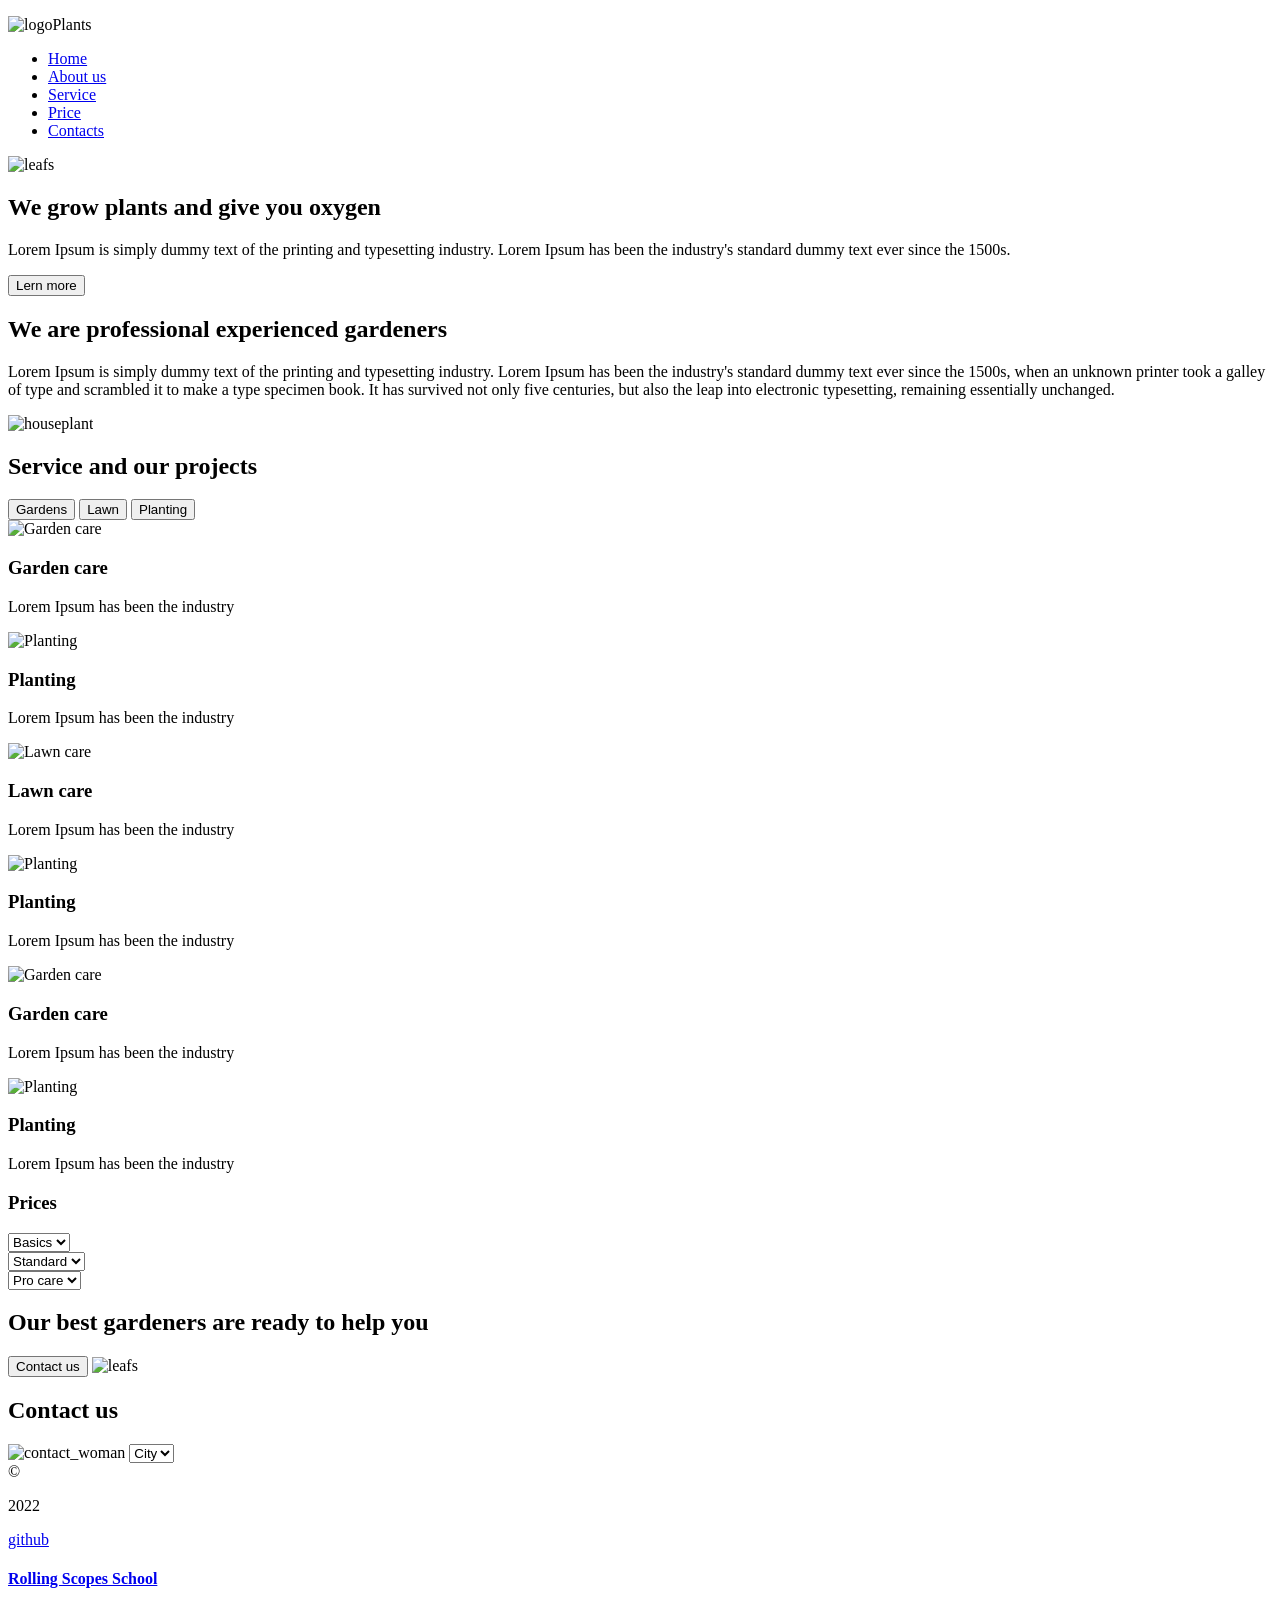
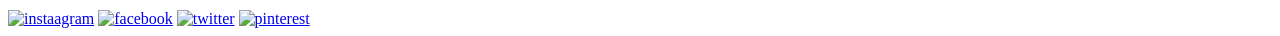
==== plants/index.html @ 82da775c "init: create folder and html" ====
<!DOCTYPE html>
<html lang="en">
<head>
    <meta charset="UTF-8">
    <meta http-equiv="X-UA-Compatible" content="IE=edge">
    <meta name="viewport" content="width=device-width, initial-scale=1.0">
   <link rel="stylesheet" href="./css/reset.css">
   <link rel="stylesheet" href="./css/style.css">
    <title>Plants</title>
</head>
<body>

  <header class="header">
   <div class="wrapper">
    <div class="headerwrapper">
   <p class="logo"><img src="./img/logo_vector.png" alt="logo">Plants</p>
     <nav> 
    <ul class="headermenu">
        <li class="headerlist"><a href="#!" class="headerlink">Home</a></li>
        <li class="headerlist"><a href="#!" class="headerlink">About us</a></li>
        <li class="headerlist"><a href="#!" class="headerlink">Service</a></li>
        <li class="headerlist"><a href="#!" class="headerlink">Price</a></li>
        <li class="headerlist"><a href="#!" class="headerlink">Contacts</a></li>
    </ul>
</nav>
</div>
 </div>   
</header>

<main class="main" >
<section class="welcome">
<div class="wrapper">    
<div class="leafs"><img src="./img/leafs.png" alt="leafs"></div>
<div class="welcometitle">
<h1 class="h1">We grow <span class="plants"> plants</span> and give you oxygen</h1>
<p class="lorem1">Lorem Ipsum is simply dummy text of the printing and typesetting industry. Lorem Ipsum has been the industry's standard dummy text ever since the 1500s.</p>
<button class="button" type="button">Lern more</button></div>
</div>
</section>


<section class="about">
<div class="wrapper">
<div><h2 class="abouttitle">We are <span class="orange">professional experienced</span> gardeners</h2>
<p class="lorem2">Lorem Ipsum is simply dummy text of the printing and typesetting industry. Lorem Ipsum has been the industry's standard dummy text ever since the 1500s, when an unknown printer took a galley of type and scrambled it to make a type specimen book. It has survived not only five centuries, but also the leap into electronic typesetting, remaining essentially unchanged.</p></div>
<div class="houseplant"><img src="./img/houseplant.jpg" alt="houseplant"></div>
</div>
</section>


<section class="service">
<div class="wrapper">
    
    <h2 class="servicetitle">Service and our projects</h2>
        
    <div class="buttonss">
        <button class="buttons" type="button">Gardens</button>
        <button class="buttons" type="button">Lawn</button>
        <button class="buttons" type="button">Planting</button>
    </div>

<div class="flexcard">

<div class="card">
<img src="./img/first.jpg" class="img" alt="Garden care" >
<div class="container">
<h3 class="h3">Garden care</h3>
<p class="h3p">Lorem Ipsum has been the industry</p>
</div>
</div>

<div class="card">
    <img src="./img/second.jpg" class="img" alt="Planting" >
    <div class="container">
    <h3 class="h3">Planting</h3>
    <p class="h3p">Lorem Ipsum has been the industry</p>
    </div>
    </div>
    <div class="card">
        <img src="./img/third.jpg" class="img" alt="Lawn care" >
        <div class="container">
        <h3 class="h3">Lawn care</h3>
        <p class="h3p">Lorem Ipsum has been the industry</p>
        </div>
        </div>
        <div class="card">
            <img src="./img/fourth.jpg" alt="Planting">
            <div class="container">
            <h3 class="h3">Planting</h3>
            <p class="h3p">Lorem Ipsum has been the industry</p>
            </div>
        </div>
        <div class="card">
            <img src="./img/fifth.jpg" alt="Garden care">
            <div class="container">
            <h3 class="h3">Garden care</h3>
            <p class="h3p">Lorem Ipsum has been the industry</p>
            </div>
        </div>
        <div class="card">
            <img src="./img/sixth.jpg" alt="Planting">
            <div class="container">
            <h3 class="h3">Planting</h3>
            <p class="h3p">Lorem Ipsum has been the industry</p>
            </div>
        </div>
</div>
</div>
</section>

    <section class="prices">
        <div class="wrapper">

        <div class="price">
        <h3 class="priceh3">Prices</h3>
        <div class="card_price">
                    <select class="select"><option>Basics</option></select><br>
            <select class="select"><option>Standard</option></select><br>
            <select class="select"><option>Pro care</option></select></div></div>
        
            <div class="right">
                <h2 class="h2prices">Our best <span class="plants">gardeners</span> are ready to help you</h2>
                <button class="buttonprice" type="button"><span class="contactp">Contact us</span></button>
                <img src="./img/leaf.png" class ="leafs2" alt="leafs">
            </div></div>
        </section>

        <section class="contacts">
     <div class="wrapper">

    <h2 class="h3contact">Contact us</h2>
    <div class="contact">
    <img src="./img/contact_woman.png" class="woman" alt="contact_woman">
    <select class="select2"><option >City</option></select> </div>
  </div>
     </section>
</main>
<footer class="footer">
<div class="wrapper">

<div class="first">
    <span class="symbol">&#169;</span>
    <p class="symbol">2022</p>   
<a href="https://github.com/milanago" class="symbol">github</a></div>

<h4 class="h4footer"><a href="https://rs.school/js-stage0/">Rolling Scopes School</h4>

<div class="social-list">
<a class="social" href="https://www.instagram.com"><img src="./img/Vector.png" alt="instaagram"></a>
<a class="social"  href="https://ru-ru.facebook.com/"><img src="./img/1.png" alt="facebook"></a>
<a class="social"  href="https://twitter.com/"><img src="./img/2.png" alt="twitter"></a>
<a class="social" href="https://ru.pinterest.com/"><img src="./img/3.png" alt="pinterest"></a>  </div>
    
    
</div>
</footer>

</body>
</html>
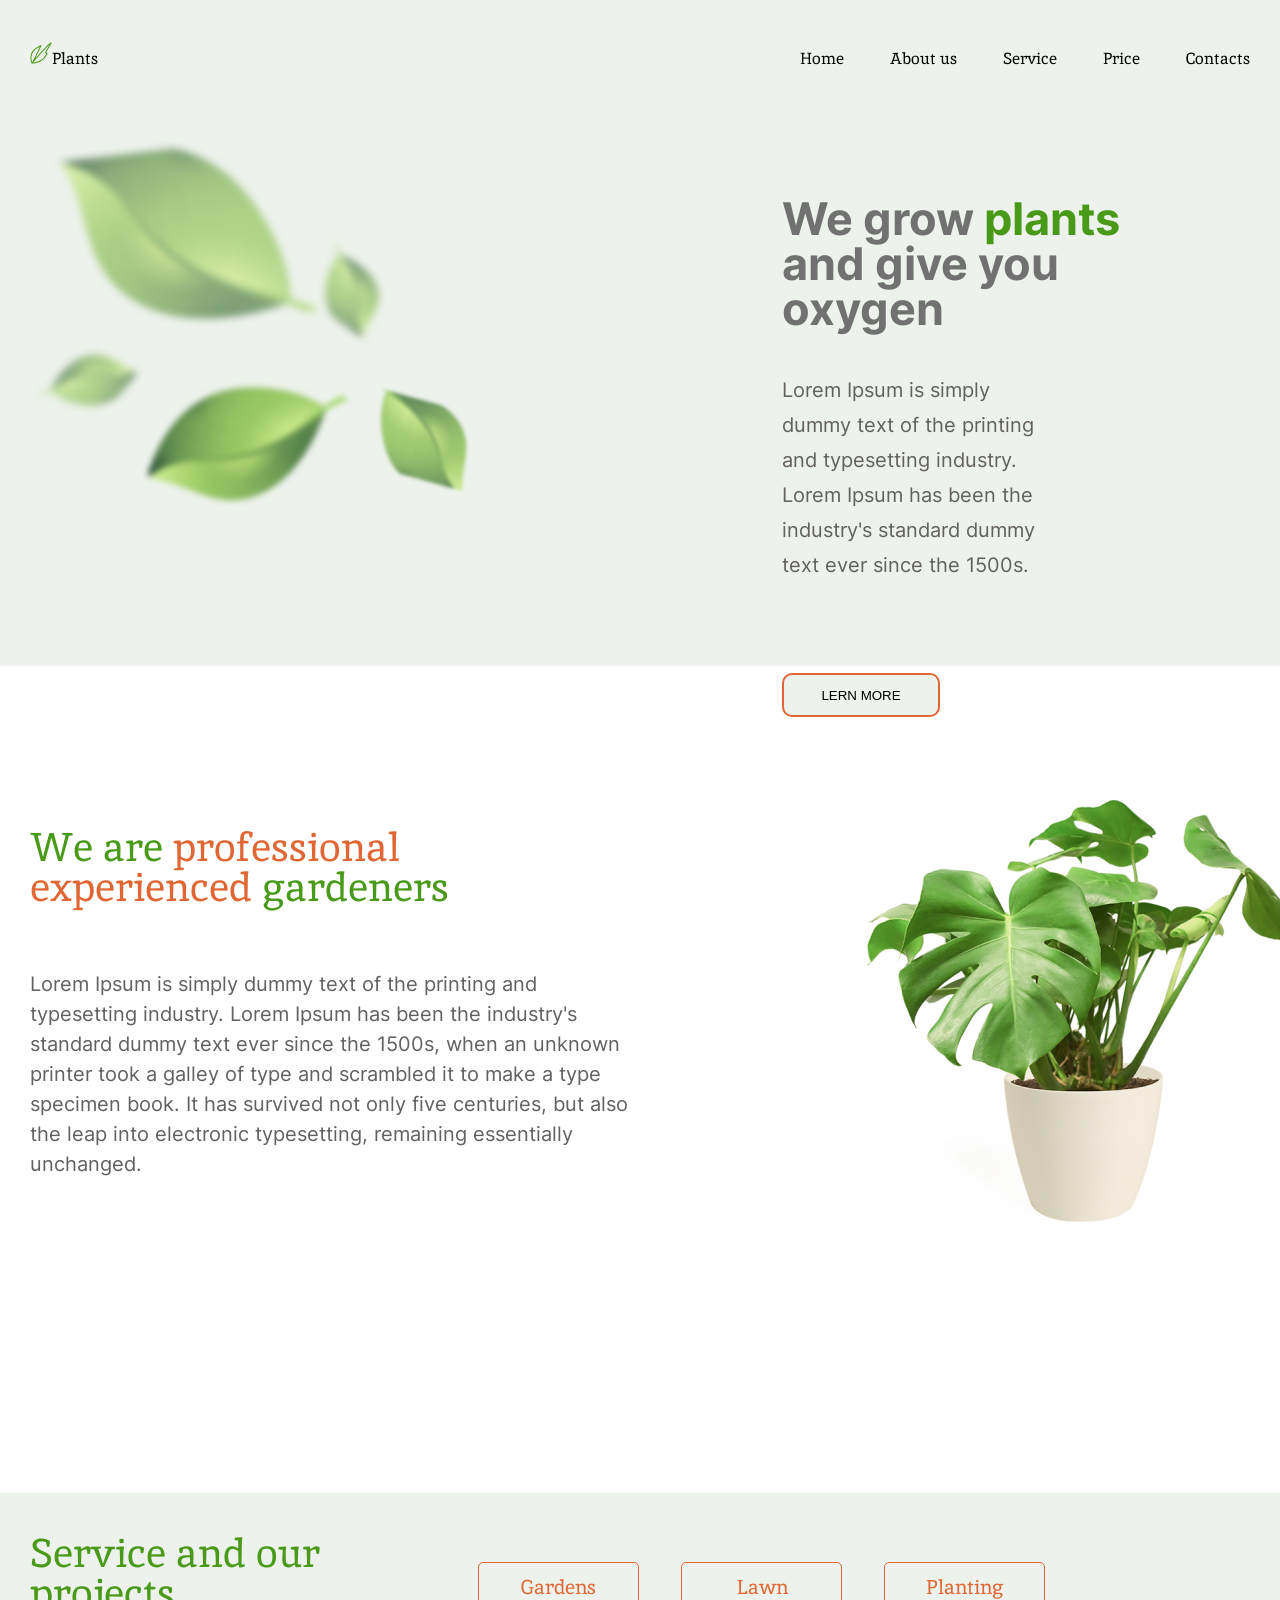
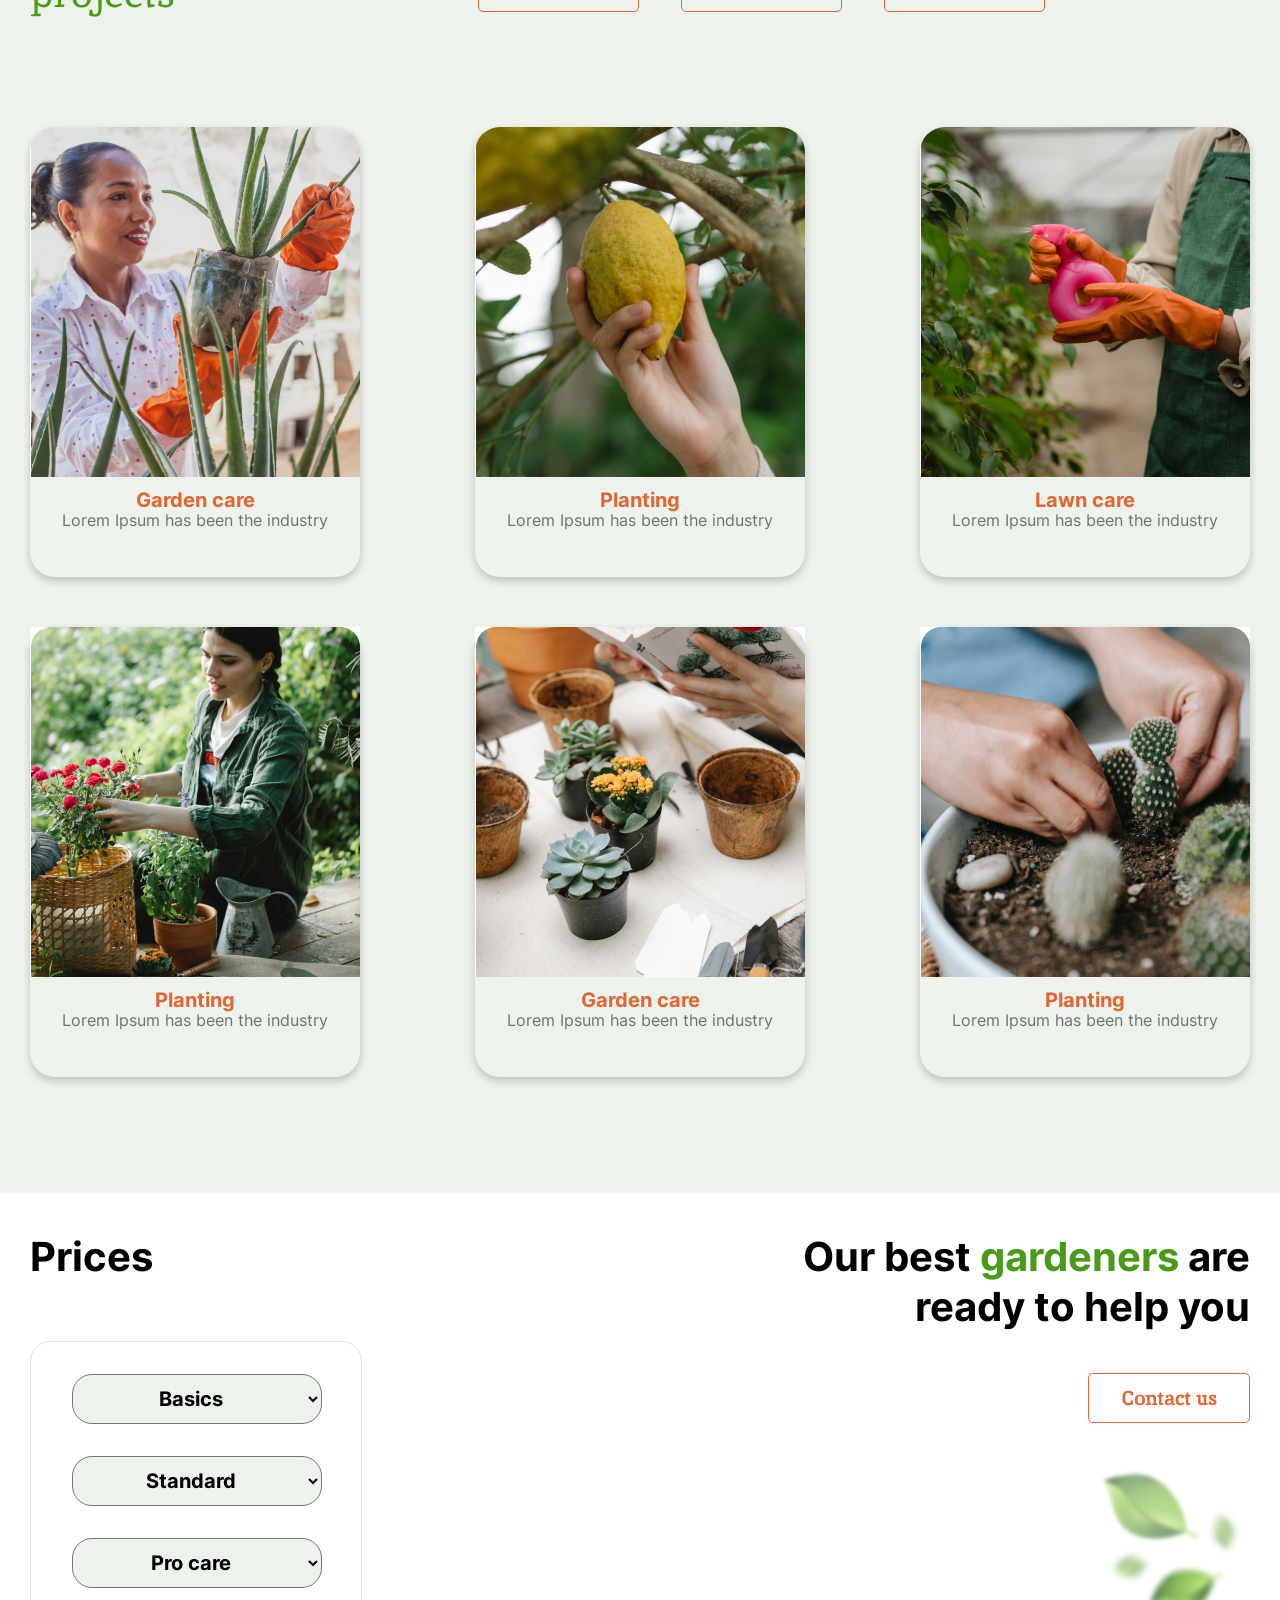
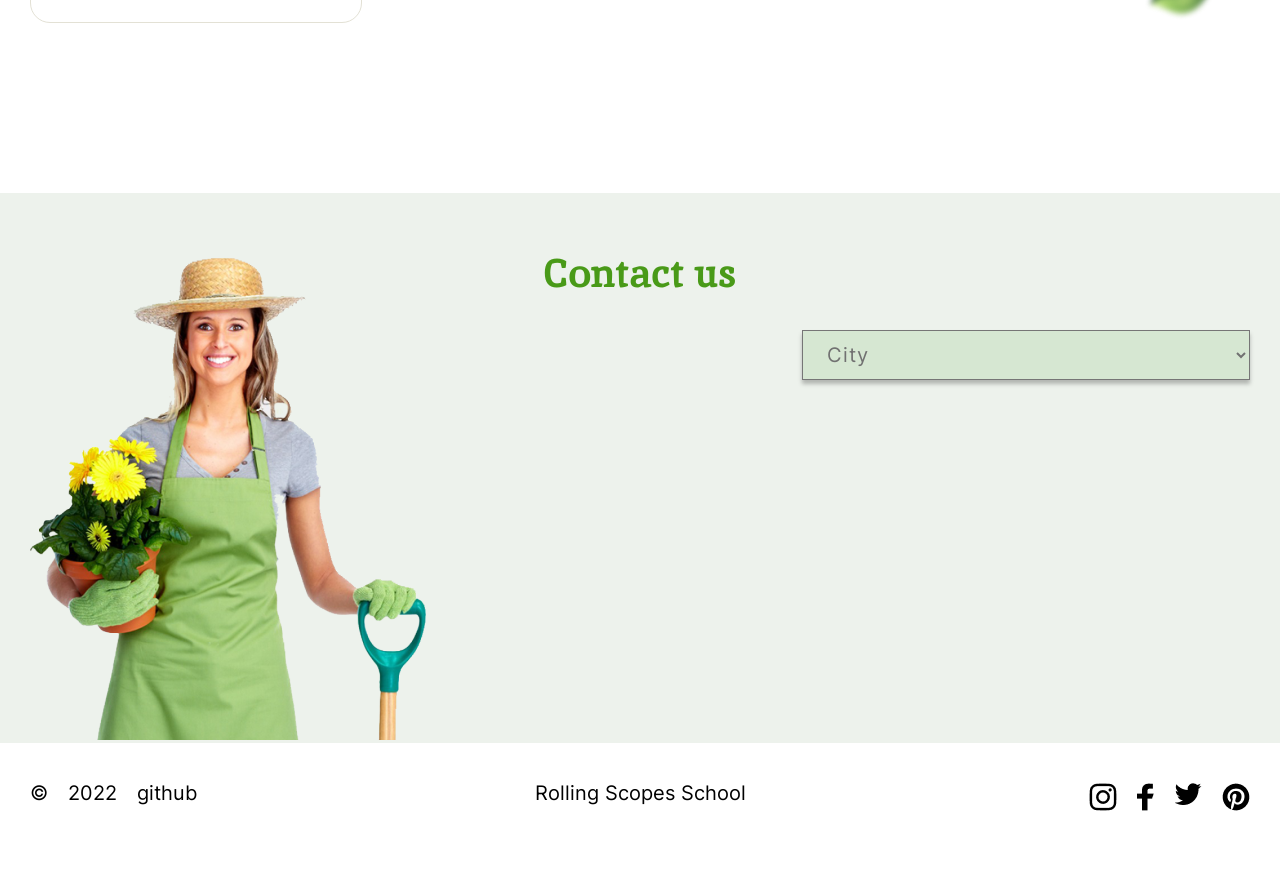
==== commit 9e983a66: "refactor: add js" ====
--- a/plants/index.html
+++ b/plants/index.html
@@ -6,6 +6,7 @@
     <meta name="viewport" content="width=device-width, initial-scale=1.0">
    <link rel="stylesheet" href="./css/reset.css">
    <link rel="stylesheet" href="./css/style.css">
+   <script src="app.js"></script>
     <title>Plants</title>
 </head>
 <body>
--- a/plants/css/style.css
+++ b/plants/css/style.css
@@ -0,0 +1,461 @@
+/* inika-regular - latin */
+@font-face {
+    font-family: 'Inika';
+    font-style: normal;
+    font-weight: 400;
+    src: local(''),
+         url('../fonts/inika-v21-latin-regular.woff2') format('woff2'), /* Chrome 26+, Opera 23+, Firefox 39+ */
+         url('../fonts/inika-v21-latin-regular.woff') format('woff'); /* Chrome 6+, Firefox 3.6+, IE 9+, Safari 5.1+ */
+  }
+  /* inika-700 - latin */
+  @font-face {
+    font-family: 'Inika';
+    font-style: normal;
+    font-weight: 700;
+    src: local(''),
+         url('../fonts/inika-v21-latin-700.woff2') format('woff2'), /* Chrome 26+, Opera 23+, Firefox 39+ */
+         url('../fonts/inika-v21-latin-700.woff') format('woff'); /* Chrome 6+, Firefox 3.6+, IE 9+, Safari 5.1+ */
+  }
+ /* inter-regular - latin */
+@font-face {
+  font-family: 'Inter';
+  font-style: normal;
+  font-weight: 400;
+  src: local(''),
+       url('../fonts/inter-v12-latin-regular.woff2') format('woff2'), /* Chrome 26+, Opera 23+, Firefox 39+ */
+       url('../fonts/inter-v12-latin-regular.woff') format('woff'); /* Chrome 6+, Firefox 3.6+, IE 9+, Safari 5.1+ */
+}
+/* inter-700 - latin */
+@font-face {
+  font-family: 'Inter';
+  font-style: normal;
+  font-weight: 700;
+  src: local(''),
+       url('../fonts/inter-v12-latin-700.woff2') format('woff2'), /* Chrome 26+, Opera 23+, Firefox 39+ */
+       url('../fonts/inter-v12-latin-700.woff') format('woff'); /* Chrome 6+, Firefox 3.6+, IE 9+, Safari 5.1+ */
+}
+  html {
+    box-sizing: border-box;
+  }
+
+  *, *::before, *::after {
+    box-sizing: inherit;
+  }
+
+  body {
+font-family: 'Inika';
+font-style: normal;
+font-weight: 400;
+font-size: 16px;
+color: black;
+  }
+  
+.wrapper {
+    max-width: 1220px;
+    margin: 0 auto;
+}
+.header { position: fixed;
+  background: #EDF2EC;
+      top: 0;
+    left: 0;
+    width: 100%;
+    z-index: 100;
+}
+
+.headerwrapper {
+    display: flex;
+    flex-wrap: wrap;
+    justify-content: flex-end;
+    align-items: flex-end;
+    justify-content: space-between;
+    padding: 42px 0;
+    }
+  
+.headermenu {
+   display: flex;
+   flex-wrap: wrap;
+  
+   
+}
+ .headerlist {
+  
+    margin-right: 46px;  
+  
+ }
+  .headerlist:last-child {
+    margin-right: 0;
+ }
+ .headerlink, .logo {  
+    font-family: 'Inika';
+     font-weight: 400;
+font-size: 16px;
+     text-decoration: none;
+   color: #010201; 
+  }
+.headerlink:hover, .headerlink:focus, .headerlink:active {
+  opacity: 0.5;
+}
+/*main*/
+
+  .welcome { 
+    background: #EDF2EC;
+    min-height: 666px;
+  }
+
+.leafs {
+  position: absolute;
+  top: 62px;
+  width: 448.8px;
+height: 407.36px;
+margin: 62px 0;
+}
+ 
+  
+.welcometitle {
+  position: absolute;
+  top: 98px;
+ left: 782px;
+margin: 98px 109px 94px 0;
+
+}
+
+.h1 { font-family: 'Inter';
+font-style: normal;
+font-weight: 700;
+font-size: 45px;
+color: #717171;
+max-width: 550px;
+max-height: 100;
+  }
+
+  .plants {
+    color: #499A18;
+  }
+  .lorem1 {
+    font-family: 'Inter';
+font-style: normal;
+font-weight: 400;
+font-size: 20px;
+line-height: 35px;
+color: #636060;
+margin: 42px 130px 90px 0;
+  }
+  .button { display: flex;
+    align-items: center;
+    justify-content: center;
+width: 158px;
+height: 44px;
+border: 2px solid #E06733;
+border-radius: 10px; 
+text-transform: uppercase;
+background:#EDF2EC;
+margin-bottom: 94px;
+  }
+
+ 
+  .button:hover, .button:focus, .button:active {
+    background: #499A18;
+  }
+
+/* about*/
+
+.about {
+height: 666px;
+background: #FFFFFF;
+}
+
+.orange {
+  color:#E06733;
+}
+.abouttitle { font-family: 'Inika';
+  font-style: normal;
+  font-weight: 400;
+  font-size: 40px;
+  color: #499A18;
+  width: 463px;
+height: 102px;
+margin: 161px 0 40px;
+}
+.lorem2 {
+  width: 605px;
+height: 208px;
+font-family: 'Inter';
+font-style: normal;
+font-weight: 400;
+font-size: 20px;
+line-height: 30px;
+color: #636060;
+}
+.houseplant {
+  width: 464px;
+height: 479px;
+  position: absolute;
+left: 867px;
+top:759px;
+
+}
+    
+/* service*/
+.service {
+height: 1300px;
+  background: #EDF2EC;
+}
+.servicetitle {font-family: 'Inika';
+  font-style: normal;
+  font-weight: 400;
+  font-size: 40px;
+  color: #499A18;
+  width: 306px;
+height: 94px;
+padding-top: 40px;
+margin: 0 142px 90px 0;
+}
+
+.buttons {position: relative;
+  left: 448px;
+  top: -115px
+
+
+  
+}
+.buttons {
+      font-family: 'Inika';
+font-style: normal;
+font-weight: 400;
+font-size: 20px;
+line-height: 26px;
+color: #E06733;
+border: 1px solid #E06733;
+border-radius: 5px;
+background:#EDF2EC;
+width: 161px;
+height: 50px;
+margin-right: 38px;
+}
+
+.buttons:active, .buttons:focus, .buttons:hover {
+  background: #499A18;
+}
+
+.img {
+  border-top-left-radius: 25px;
+  border-top-right-radius: 25px;
+}
+
+.card {
+width: 330px;
+height: 450px;
+border-radius: 25px;
+box-shadow: 0 4px 8px 0 rgba(0, 0, 0, 0.2);
+transition: 0.3s;
+ margin-bottom: 50px;
+}
+.card:hover {  
+  box-shadow: 0 8px 16px 0 rgba(0, 0, 0, 0.2);
+}
+.container {
+  padding: 10px 16px;
+ 
+}
+.flexcard {
+  display: flex;
+  flex-wrap: wrap;
+  flex-direction: row;
+  justify-content: space-between;
+
+}
+
+.h3 {
+  text-align: center;
+  font-family: 'Inter';
+  font-style: normal;
+  font-weight: 700;
+  font-size: 20px;
+  line-height: 20px;
+  text-align: center;
+    color: #E06733;
+}
+.h3p {
+  text-align: center;
+  font-family: 'Inter';
+font-style: normal;
+font-weight: 400;
+font-size: 16px;
+line-height: 20px;
+color: #717171;
+}
+/*prices*/
+
+.prices {
+  height: 560px;
+  background: #FFFFFF;
+}
+
+.priceh3 {
+  font-family: 'Inter';
+font-style: normal;
+font-weight: 700;
+font-size: 40px;
+line-height: 48px;
+color: #000000;
+margin: 40px 0 60px 0;
+}
+
+.card_price{
+  width: 332px;
+height: 282.01px;
+border: 1px solid #E3E1D5;
+border-radius: 20px;
+}
+
+.select {
+  margin-top: 32px;
+  margin-left: 41px;
+  text-align: center;
+   width: 250px;
+height: 50px;
+background: #EDF2EC;
+border-radius: 20px;
+font-family: 'Inter';
+font-style: normal;
+font-weight: 700;
+font-size: 20px;
+line-height: 20px;
+}
+
+.buttonprice {
+  align-self: flex-end;
+  width: 162px;
+height: 50px;
+border: 1px solid #E06733;
+border-radius: 5px;
+background: #FFFFFF;
+color: #E06733;
+}
+
+.right {
+  display: flex;
+  flex-direction: column;
+  flex-wrap: wrap;
+  align-content: flex-end;
+  margin-top: -391px;
+  
+  }
+.contactp {
+  font-family: 'Inika';
+font-style: normal;
+font-weight: 700;
+font-size: 20px;
+}
+.h2prices {
+  font-family: 'Inter';
+font-style: normal;
+font-weight: 700;
+font-size: 40px;
+line-height: 50px;
+width: 452px;
+height: 103px;
+text-align: right;
+margin-bottom: 38px;
+}
+
+.leafs2 {
+  align-self: flex-end;
+  margin-top: 39px;
+  width: 152px;
+height: 174.99px;
+}
+
+
+/*contacts*/
+
+.contacts {
+  height: 550px;
+  background: #EDF2EC;
+}
+
+.h3contact {
+ text-align: center;
+  padding-top: 60px;
+  font-family: 'Inika';
+font-style: normal;
+font-weight: 700;
+font-size: 40px;
+color: #499A18;
+
+}
+
+.woman {
+  margin-top:-50px;
+  width: 400px;
+height: 496.99px;
+}
+
+.contact {
+  display: flex;
+  flex-direction: row;
+ }
+
+.select2 {
+  width: 450px;
+    height: 50px;
+  background: #D6E7D2;
+box-shadow: 0px 4px 4px rgba(0, 0, 0, 0.25);
+border-radius: 0px;
+font-family: 'Inter';
+font-style: normal;
+font-weight: 400;
+font-size: 20px;
+letter-spacing: 0.05em;
+color: #717171;
+padding: 5px 20px;
+margin: 37px 0 0 372px;
+}
+/*footer*/
+
+.footer { 
+    background: #FFFFFF;
+  height: 130px;
+  width: 100%;
+}
+
+.first {
+  display: flex;
+  font-family: 'Inter';
+  font-style: normal;
+  font-weight: 400;
+  font-size: 20px;
+  text-align: center;
+  padding-top: 40px;
+ 
+}
+
+.symbol {
+   margin-right: 20px;
+}
+
+a {
+  text-decoration: none;
+  color: #000000;
+}
+
+.h4footer{
+  font-family: 'Inter';
+font-style: normal;
+font-weight: 400;
+font-size: 20px;
+text-align: center;
+margin-top: -20px;
+}
+
+.social-list {
+  display: flex;
+  justify-content: end;
+  margin-top: -20px;
+  }
+  .social {
+    margin-right: 20px;
+  }
+.social:last-child {
+  margin-right: 0;
+}
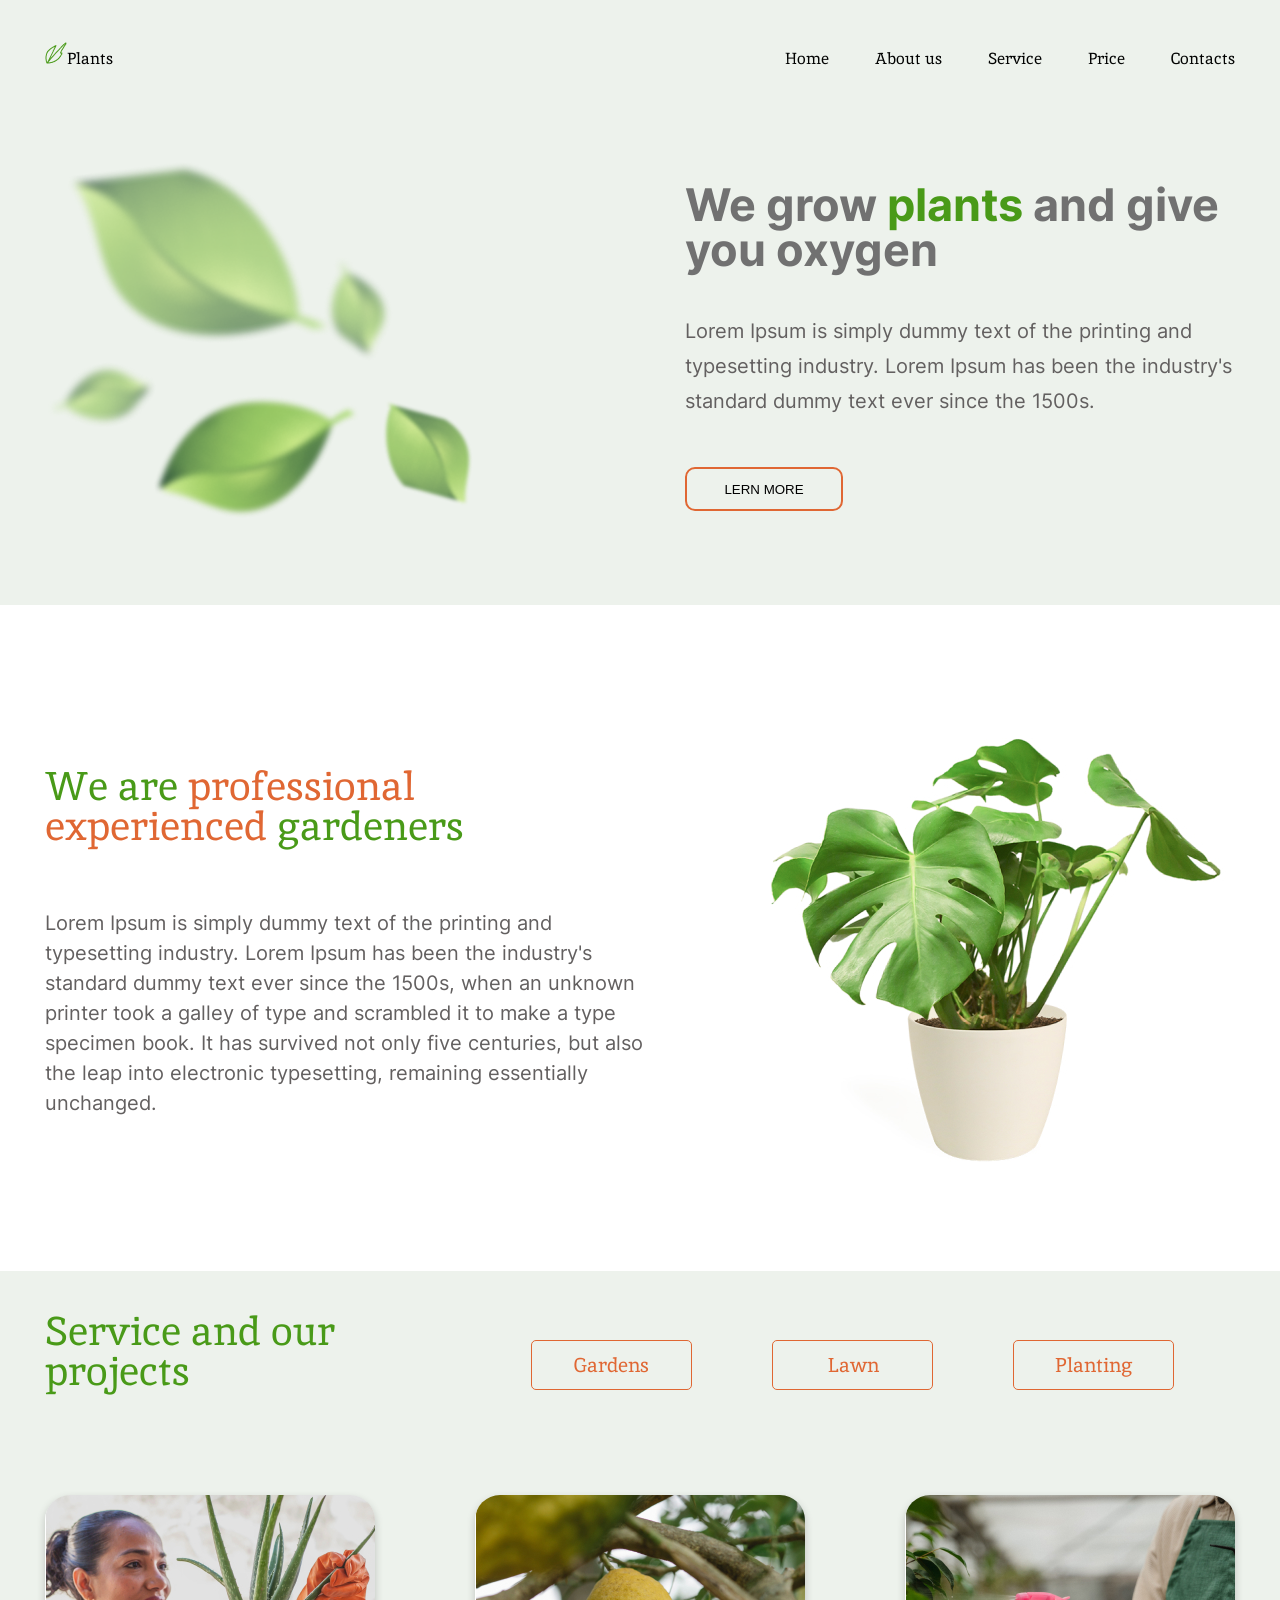
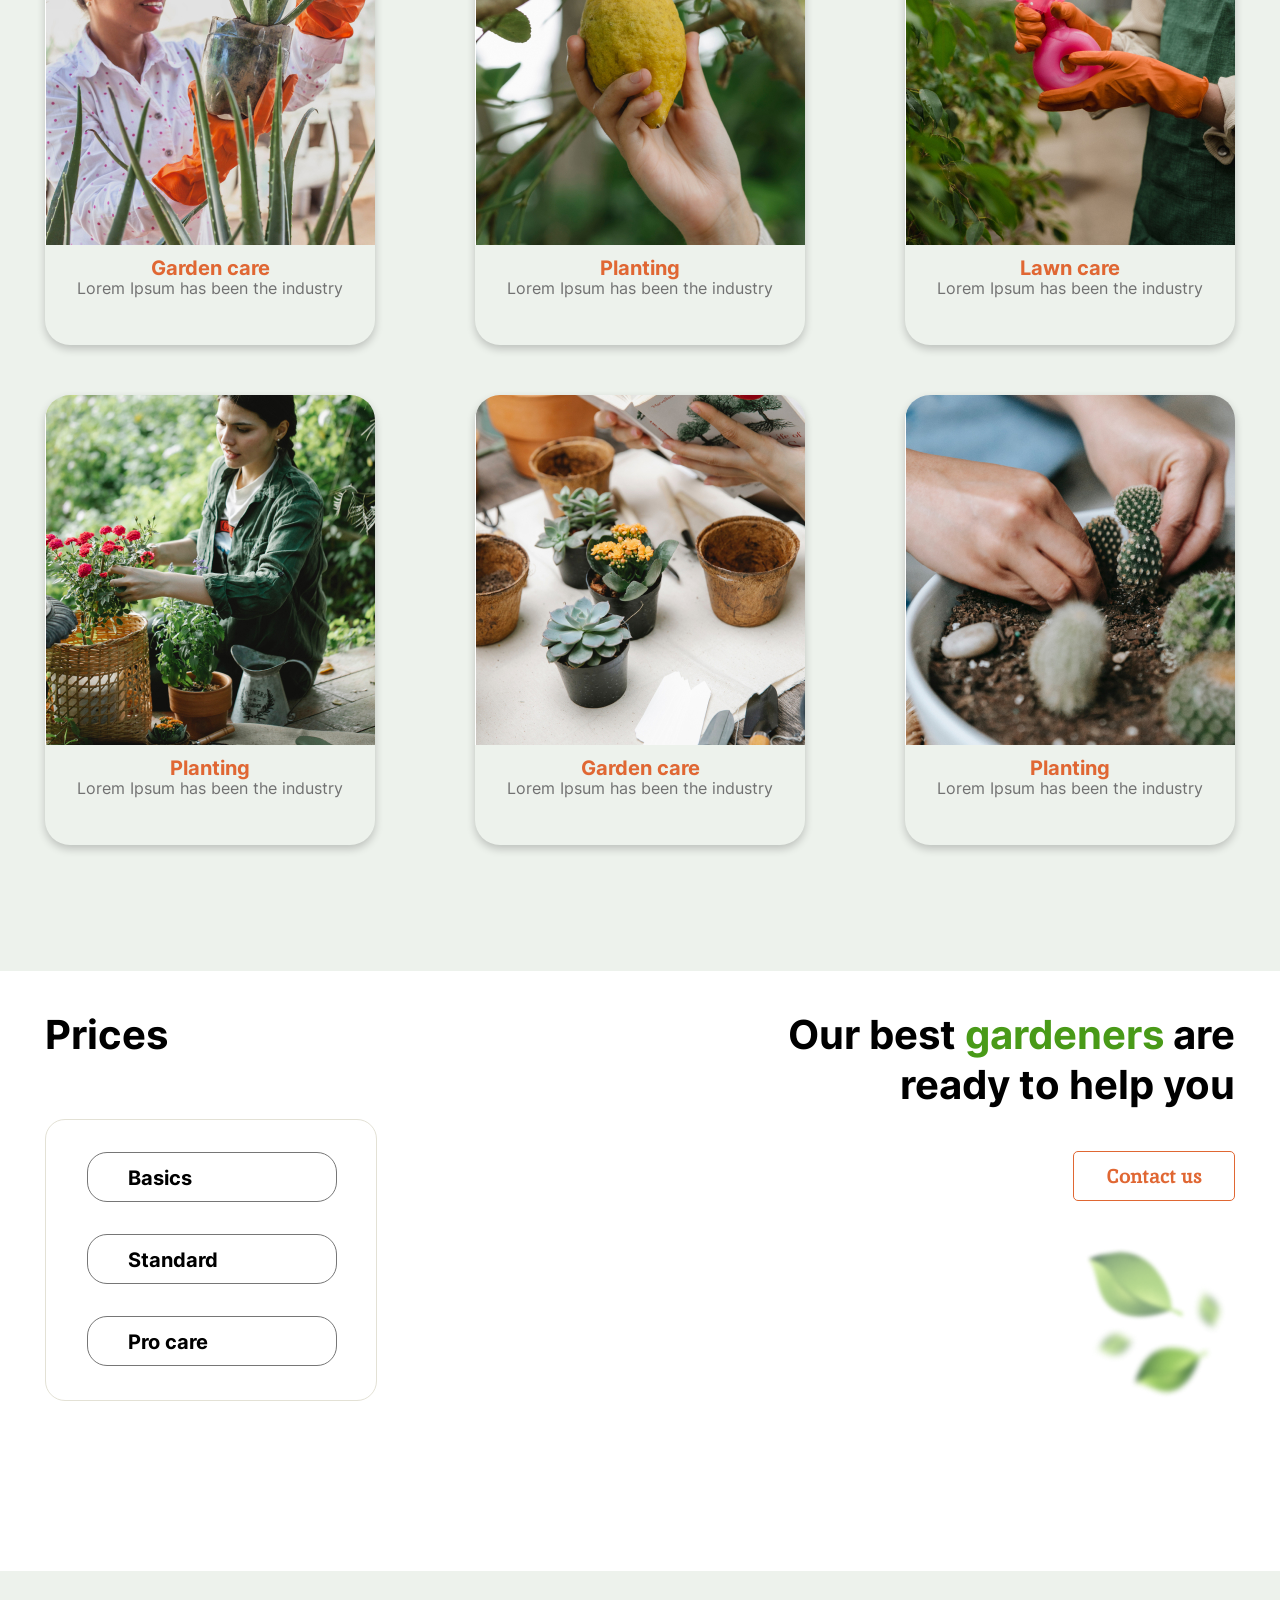
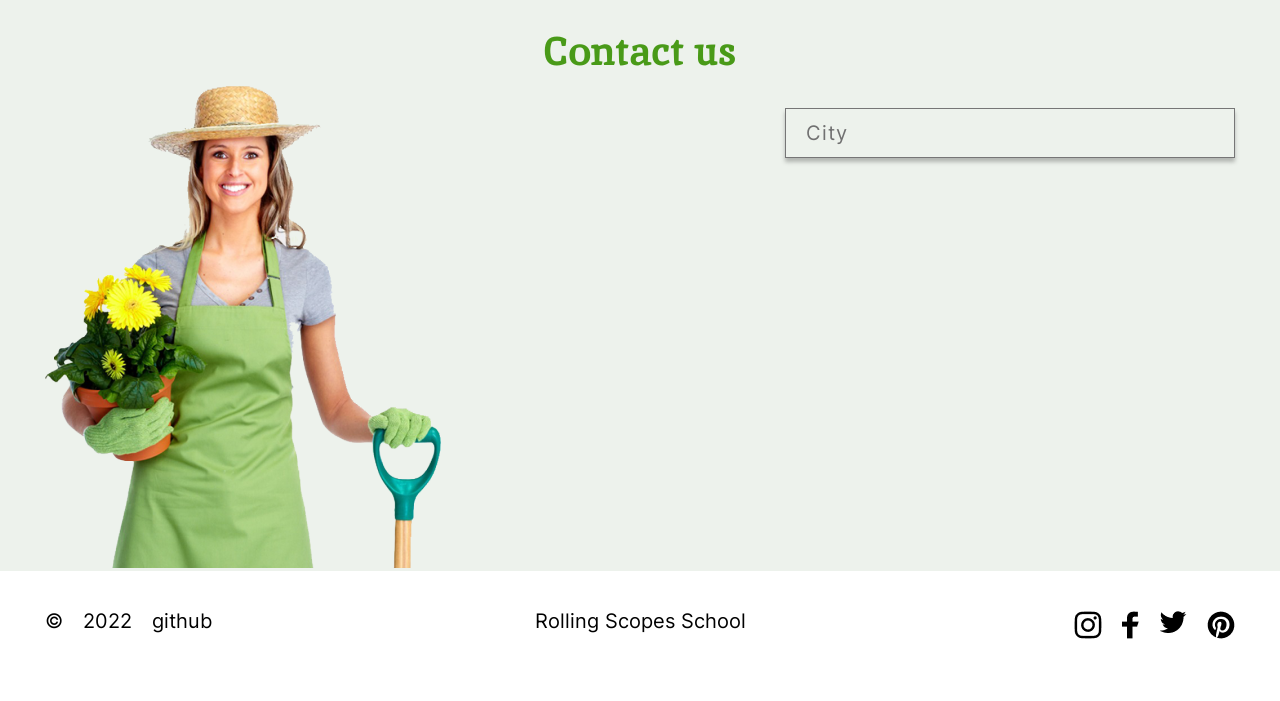
==== commit 74c2dc31: "fix: change snth" ====
--- a/plants/index.html
+++ b/plants/index.html
@@ -6,59 +6,73 @@
     <meta name="viewport" content="width=device-width, initial-scale=1.0">
    <link rel="stylesheet" href="./css/reset.css">
    <link rel="stylesheet" href="./css/style.css">
-   <script src="app.js"></script>
     <title>Plants</title>
 </head>
 <body>
 
   <header class="header">
    <div class="wrapper">
-    <div class="headerwrapper">
-   <p class="logo"><img src="./img/logo_vector.png" alt="logo">Plants</p>
-     <nav> 
-    <ul class="headermenu">
-        <li class="headerlist"><a href="#!" class="headerlink">Home</a></li>
-        <li class="headerlist"><a href="#!" class="headerlink">About us</a></li>
-        <li class="headerlist"><a href="#!" class="headerlink">Service</a></li>
-        <li class="headerlist"><a href="#!" class="headerlink">Price</a></li>
-        <li class="headerlist"><a href="#!" class="headerlink">Contacts</a></li>
+    <div class="header__wrapper">
+        <div class="header__logo">
+            <a href="/" class="header__logo_link">
+               <img src="./img/logo_vector.png" alt="logo">Plants</a></div>  
+       
+     <nav class="header_nav"> 
+    <ul class="header__list">
+        <li class="header__item" ><a href="#welcome" class="header__link js-margin-scroll js-scroll">Home</a></li>
+        <li class="header__item"><a href="#about" class="header__link js-margin-scroll js-scroll" >About us</a></li>
+        <li class="header__item"><a href="#service" class="header__link js-margin-scroll js-scroll">Service</a></li>
+        <li class="header__item"><a href="#prices" class="header__link js-margin-scroll js-scroll">Price</a></li>
+        <li class="header__item"><a href="#contacts" class="header__link js-margin-scrol js-scroll">Contacts</a></li>
     </ul>
+    <div class="header__nav-close">
+    <span class="header__nav-close-line"></span>
+    <span class="header__nav-close-line"></span>  
+</div>
 </nav>
+<div class="header__burger burger">
+<span class="burger__line burger__line_first"></span>
+<span class="burger__line burger__line_second"></span>
+<span class="burger__line burger__line_third"></span>
+<span class="burger__line burger__line_forth"></span>
+</div> 
 </div>
  </div>   
 </header>
 
 <main class="main" >
-<section class="welcome">
-<div class="wrapper">    
-<div class="leafs"><img src="./img/leafs.png" alt="leafs"></div>
+
+<section class="welcome" id="welcome">
+    
+<div class="wrapper">  
+ <div class="welcome__welcome">   
+<div class="leafs"><img src="./img/leafs.png" alt="leafs"  class="responsive"></div>
 <div class="welcometitle">
-<h1 class="h1">We grow <span class="plants"> plants</span> and give you oxygen</h1>
+<h1 >We grow <span class="plants"> plants</span> and give you oxygen</h1>
 <p class="lorem1">Lorem Ipsum is simply dummy text of the printing and typesetting industry. Lorem Ipsum has been the industry's standard dummy text ever since the 1500s.</p>
-<button class="button" type="button">Lern more</button></div>
+<button class="button" type="button">Lern more</button></div></div>  
+
+</div></section>
+
+<section class="about" >
+<div class="wrapper" >
+    <div class="about__about">
+<div id="about"><h2 class="abouttitle">We are <span class="orange">professional experienced</span> gardeners</h2>
+<p class="lorem2">Lorem Ipsum is simply dummy text of the printing and typesetting industry. Lorem Ipsum has been the industry's standard dummy text ever since the 1500s, when an unknown printer took a galley of type and scrambled it to make a type specimen book. It has survived not only five centuries, but also the leap into electronic typesetting, remaining essentially unchanged.</p></div>
+<div class="houseplant"><img src="./img/houseplant.jpg" alt="houseplant"></div></div>
 </div>
 </section>
 
 
-<section class="about">
+<section class="service" id="service">
 <div class="wrapper">
-<div><h2 class="abouttitle">We are <span class="orange">professional experienced</span> gardeners</h2>
-<p class="lorem2">Lorem Ipsum is simply dummy text of the printing and typesetting industry. Lorem Ipsum has been the industry's standard dummy text ever since the 1500s, when an unknown printer took a galley of type and scrambled it to make a type specimen book. It has survived not only five centuries, but also the leap into electronic typesetting, remaining essentially unchanged.</p></div>
-<div class="houseplant"><img src="./img/houseplant.jpg" alt="houseplant"></div>
-</div>
-</section>
-
-
-<section class="service">
-<div class="wrapper">
-    
+    <div class="servicestart">
     <h2 class="servicetitle">Service and our projects</h2>
-        
     <div class="buttonss">
         <button class="buttons" type="button">Gardens</button>
         <button class="buttons" type="button">Lawn</button>
         <button class="buttons" type="button">Planting</button>
-    </div>
+    </div></div>
 
 <div class="flexcard">
 
@@ -85,21 +99,21 @@
         </div>
         </div>
         <div class="card">
-            <img src="./img/fourth.jpg" alt="Planting">
+            <img src="./img/fourth.jpg" class="img" alt="Planting">
             <div class="container">
             <h3 class="h3">Planting</h3>
             <p class="h3p">Lorem Ipsum has been the industry</p>
             </div>
         </div>
         <div class="card">
-            <img src="./img/fifth.jpg" alt="Garden care">
+            <img src="./img/fifth.jpg" class="img" alt="Garden care">
             <div class="container">
             <h3 class="h3">Garden care</h3>
             <p class="h3p">Lorem Ipsum has been the industry</p>
             </div>
         </div>
         <div class="card">
-            <img src="./img/sixth.jpg" alt="Planting">
+            <img src="./img/sixth.jpg" class="img" alt="Planting">
             <div class="container">
             <h3 class="h3">Planting</h3>
             <p class="h3p">Lorem Ipsum has been the industry</p>
@@ -109,15 +123,15 @@
 </div>
 </section>
 
-    <section class="prices">
+    <section class="prices" >
         <div class="wrapper">
 
-        <div class="price">
+        <div class="price" id="prices">
         <h3 class="priceh3">Prices</h3>
         <div class="card_price">
-                    <select class="select"><option>Basics</option></select><br>
-            <select class="select"><option>Standard</option></select><br>
-            <select class="select"><option>Pro care</option></select></div></div>
+                    <select class="select"><option class="prices__item">Basics</option></select><br>
+            <select class="select"><option class="prices__item">Standard</option></select><br>
+            <select class="select"><option class="prices__item">Pro care</option></select></div></div>
         
             <div class="right">
                 <h2 class="h2prices">Our best <span class="plants">gardeners</span> are ready to help you</h2>
@@ -126,14 +140,14 @@
             </div></div>
         </section>
 
-        <section class="contacts">
+        <section class="contacts" id="contacts">
      <div class="wrapper">
 
     <h2 class="h3contact">Contact us</h2>
     <div class="contact">
-    <img src="./img/contact_woman.png" class="woman" alt="contact_woman">
-    <select class="select2"><option >City</option></select> </div>
-  </div>
+    <div class="contact__pic" ><img src="./img/contact_woman.png" class="woman" alt="contact_woman"></div>
+    <div class="contact__city"><select class="select2"><option >City</option><option >Homel</option><option >Minsk</option></select></div> 
+</div> </div>
      </section>
 </main>
 <footer class="footer">
@@ -152,9 +166,9 @@
 <a class="social"  href="https://twitter.com/"><img src="./img/2.png" alt="twitter"></a>
 <a class="social" href="https://ru.pinterest.com/"><img src="./img/3.png" alt="pinterest"></a>  </div>
     
-    
+   <script src="app.js"></script> 
 </div>
 </footer>
-
+<script src="index.js"></script>
 </body>
 </html>
--- a/plants/css/style.css
+++ b/plants/css/style.css
@@ -1,183 +1,223 @@
 /* inika-regular - latin */
 @font-face {
-    font-family: 'Inika';
-    font-style: normal;
-    font-weight: 400;
-    src: local(''),
-         url('../fonts/inika-v21-latin-regular.woff2') format('woff2'), /* Chrome 26+, Opera 23+, Firefox 39+ */
-         url('../fonts/inika-v21-latin-regular.woff') format('woff'); /* Chrome 6+, Firefox 3.6+, IE 9+, Safari 5.1+ */
-  }
-  /* inika-700 - latin */
-  @font-face {
-    font-family: 'Inika';
-    font-style: normal;
-    font-weight: 700;
-    src: local(''),
-         url('../fonts/inika-v21-latin-700.woff2') format('woff2'), /* Chrome 26+, Opera 23+, Firefox 39+ */
-         url('../fonts/inika-v21-latin-700.woff') format('woff'); /* Chrome 6+, Firefox 3.6+, IE 9+, Safari 5.1+ */
-  }
- /* inter-regular - latin */
-@font-face {
-  font-family: 'Inter';
+  font-family: 'Inika';
   font-style: normal;
   font-weight: 400;
   src: local(''),
-       url('../fonts/inter-v12-latin-regular.woff2') format('woff2'), /* Chrome 26+, Opera 23+, Firefox 39+ */
-       url('../fonts/inter-v12-latin-regular.woff') format('woff'); /* Chrome 6+, Firefox 3.6+, IE 9+, Safari 5.1+ */
-}
-/* inter-700 - latin */
+       url('../fonts/inika-v21-latin-regular.woff2') format('woff2'), /* Chrome 26+, Opera 23+, Firefox 39+ */
+       url('../fonts/inika-v21-latin-regular.woff') format('woff'); /* Chrome 6+, Firefox 3.6+, IE 9+, Safari 5.1+ */
+}
+/* inika-700 - latin */
 @font-face {
-  font-family: 'Inter';
+  font-family: 'Inika';
   font-style: normal;
   font-weight: 700;
   src: local(''),
-       url('../fonts/inter-v12-latin-700.woff2') format('woff2'), /* Chrome 26+, Opera 23+, Firefox 39+ */
-       url('../fonts/inter-v12-latin-700.woff') format('woff'); /* Chrome 6+, Firefox 3.6+, IE 9+, Safari 5.1+ */
-}
-  html {
-    box-sizing: border-box;
-  }
-
-  *, *::before, *::after {
-    box-sizing: inherit;
-  }
-
-  body {
+       url('../fonts/inika-v21-latin-700.woff2') format('woff2'), /* Chrome 26+, Opera 23+, Firefox 39+ */
+       url('../fonts/inika-v21-latin-700.woff') format('woff'); /* Chrome 6+, Firefox 3.6+, IE 9+, Safari 5.1+ */
+}
+/* inter-regular - latin */
+@font-face {
+font-family: 'Inter';
+font-style: normal;
+font-weight: 400;
+src: local(''),
+     url('../fonts/inter-v12-latin-regular.woff2') format('woff2'), /* Chrome 26+, Opera 23+, Firefox 39+ */
+     url('../fonts/inter-v12-latin-regular.woff') format('woff'); /* Chrome 6+, Firefox 3.6+, IE 9+, Safari 5.1+ */
+}
+/* inter-700 - latin */
+@font-face {
+font-family: 'Inter';
+font-style: normal;
+font-weight: 700;
+src: local(''),
+     url('../fonts/inter-v12-latin-700.woff2') format('woff2'), /* Chrome 26+, Opera 23+, Firefox 39+ */
+     url('../fonts/inter-v12-latin-700.woff') format('woff'); /* Chrome 6+, Firefox 3.6+, IE 9+, Safari 5.1+ */
+}
+html {
+  /*scroll-behavior: smooth;*/
+  box-sizing: border-box;
+  overflow-x: hidden;
+       }
+
+*, *::before, *::after {
+  box-sizing: inherit;
+}
+
+body {
+  overflow-x: hidden;
 font-family: 'Inika';
 font-style: normal;
 font-weight: 400;
 font-size: 16px;
 color: black;
-  }
+}
+
+.wrapper {
+  max-width: 1220px;
+  margin: 0 auto;
+  padding: 0 15px;
+}
+
+/*header*/
+header { position: fixed;
+background: #EDF2EC;
+    top: 0;
+  left: 0;
+  width: 100%;
+  z-index: 100;}
+
+.header__wrapper{
+display: flex;
+flex-wrap: wrap;
+align-items: flex-end;
+justify-content: space-between;
+margin: 42px 0;
+}
+
+.header__list {
+display: flex;
+flex-wrap: wrap;
+ 
+}
   
-.wrapper {
-    max-width: 1220px;
-    margin: 0 auto;
-}
-.header { position: fixed;
-  background: #EDF2EC;
-      top: 0;
-    left: 0;
-    width: 100%;
-    z-index: 100;
-}
-
-.headerwrapper {
-    display: flex;
-    flex-wrap: wrap;
-    justify-content: flex-end;
-    align-items: flex-end;
-    justify-content: space-between;
-    padding: 42px 0;
-    }
-  
-.headermenu {
-   display: flex;
-   flex-wrap: wrap;
-  
-   
-}
- .headerlist {
-  
-    margin-right: 46px;  
-  
- }
-  .headerlist:last-child {
-    margin-right: 0;
- }
- .headerlink, .logo {  
-    font-family: 'Inika';
-     font-weight: 400;
+.header__item {
+   margin-right: 46px;   
+}
+.header__item:last-child {
+  margin-right: 0;
+}
+
+.header__link, .header__logo {  
+  font-family: 'Inika';
+   font-weight: 400;
 font-size: 16px;
-     text-decoration: none;
-   color: #010201; 
-  }
-.headerlink:hover, .headerlink:focus, .headerlink:active {
-  opacity: 0.5;
-}
+   text-decoration: none;
+ color: #010201; 
+}
+.header__link:hover, .header__link:focus, .header__link:active {
+color: #E06733;
+transition: all 0.2s;
+}
+
+.header__burger {
+display: none;
+width: 40px;
+height: 28px;
+position: relative;
+}
+.burger__line  {
+display: block;
+width: 100%;
+height: 2px;
+background-color: #717171;
+position: absolute;
+left:0;
+}
+.burger__line_first {
+top:0;
+}
+.burger__line_second {
+bottom:33%;
+transform: translateY(-33%);
+}
+.burger__line_third {
+top:33%;
+transform: translateY(-33%);
+}
+.burger__line_forth{
+bottom:0;
+}
+
 /*main*/
 
-  .welcome { 
-    background: #EDF2EC;
-    min-height: 666px;
-  }
-
+.welcome {
+  background-color: #EDF2EC;
+ width: 100%;
+margin-top: 84px;
+      }
+.welcome__welcome{
+display: flex;
+ flex-wrap: wrap; 
+ justify-content: space-between;
+}
 .leafs {
-  position: absolute;
-  top: 62px;
-  width: 448.8px;
-height: 407.36px;
-margin: 62px 0;
-}
- 
-  
+margin-top: 62px;
+max-width: 448.8px;
+}
+img {
+max-width: 100%;
+height: auto;
+}
+
 .welcometitle {
-  position: absolute;
-  top: 98px;
- left: 782px;
-margin: 98px 109px 94px 0;
-
-}
-
-.h1 { font-family: 'Inter';
+  margin-top: 98px;
+    }
+
+h1 { font-family: 'Inter';
 font-style: normal;
 font-weight: 700;
 font-size: 45px;
 color: #717171;
 max-width: 550px;
 max-height: 100;
-  }
-
-  .plants {
-    color: #499A18;
-  }
-  .lorem1 {
-    font-family: 'Inter';
+}
+.plants {
+  color: #499A18;
+}
+.lorem1 {
+width: 550px;
+height: 105px;
+margin-top: 42px;
+  font-family: 'Inter';
 font-style: normal;
 font-weight: 400;
 font-size: 20px;
 line-height: 35px;
 color: #636060;
-margin: 42px 130px 90px 0;
-  }
-  .button { display: flex;
-    align-items: center;
-    justify-content: center;
+
+}
+.button { 
 width: 158px;
 height: 44px;
+margin-top: 48px;
 border: 2px solid #E06733;
 border-radius: 10px; 
 text-transform: uppercase;
 background:#EDF2EC;
 margin-bottom: 94px;
-  }
-
- 
-  .button:hover, .button:focus, .button:active {
-    background: #499A18;
-  }
+}
+
+.button:hover, .button:focus, .button:active {
+  font-size: 16px;
+} 
 
 /* about*/
 
 .about {
-height: 666px;
+min-height: 666px;
 background: #FFFFFF;
 }
+.about__about{
+display: flex;
+flex-wrap: wrap;
+justify-content: space-between;
+}
 
 .orange {
-  color:#E06733;
+color:#E06733;
 }
 .abouttitle { font-family: 'Inika';
-  font-style: normal;
-  font-weight: 400;
-  font-size: 40px;
-  color: #499A18;
-  width: 463px;
+font-style: normal;
+font-weight: 400;
+font-size: 40px;
+color: #499A18;
+width: 463px;
 height: 102px;
 margin: 161px 0 40px;
 }
 .lorem2 {
-  width: 605px;
+width: 605px;
 height: 208px;
 font-family: 'Inter';
 font-style: normal;
@@ -187,37 +227,29 @@
 color: #636060;
 }
 .houseplant {
-  width: 464px;
-height: 479px;
-  position: absolute;
-left: 867px;
-top:759px;
-
-}
-    
+
+padding-top: 93px;
+}
+  
 /* service*/
 .service {
-height: 1300px;
-  background: #EDF2EC;
+min-height: 1300px;
+background-color: #EDF2EC;
 }
 .servicetitle {font-family: 'Inika';
-  font-style: normal;
-  font-weight: 400;
-  font-size: 40px;
-  color: #499A18;
-  width: 306px;
+font-style: normal;
+font-weight: 400;
+font-size: 40px;
+color: #499A18;
+width: 306px;
 height: 94px;
-padding-top: 40px;
-margin: 0 142px 90px 0;
-}
-
-.buttons {position: relative;
-  left: 448px;
-  top: -115px
-
-
-  
-}
+margin: 40px 142px 90px 0;
+}
+.servicestart {
+display: flex;
+flex-wrap: wrap;
+}
+
 .buttons {
       font-family: 'Inika';
 font-style: normal;
@@ -230,16 +262,18 @@
 background:#EDF2EC;
 width: 161px;
 height: 50px;
-margin-right: 38px;
+margin: 69px 38px 105px;
 }
 
 .buttons:active, .buttons:focus, .buttons:hover {
-  background: #499A18;
+color: white;
+background-color: #E06733;
+transition: all 0.3s;
 }
 
 .img {
-  border-top-left-radius: 25px;
-  border-top-right-radius: 25px;
+border-top-left-radius: 25px;
+border-top-right-radius: 25px;
 }
 
 .card {
@@ -248,36 +282,36 @@
 border-radius: 25px;
 box-shadow: 0 4px 8px 0 rgba(0, 0, 0, 0.2);
 transition: 0.3s;
- margin-bottom: 50px;
+margin-bottom: 50px;
 }
 .card:hover {  
-  box-shadow: 0 8px 16px 0 rgba(0, 0, 0, 0.2);
+box-shadow: 0 8px 16px 0 rgba(0, 0, 0, 0.2);
 }
 .container {
-  padding: 10px 16px;
- 
+padding: 10px 16px;
+
 }
 .flexcard {
-  display: flex;
-  flex-wrap: wrap;
-  flex-direction: row;
-  justify-content: space-between;
+display: flex;
+flex-wrap: wrap;
+flex-direction: row;
+justify-content: space-between;
 
 }
 
 .h3 {
-  text-align: center;
-  font-family: 'Inter';
-  font-style: normal;
-  font-weight: 700;
-  font-size: 20px;
-  line-height: 20px;
-  text-align: center;
-    color: #E06733;
+text-align: center;
+font-family: 'Inter';
+font-style: normal;
+font-weight: 700;
+font-size: 20px;
+line-height: 20px;
+text-align: center;
+  color: #E06733;
 }
 .h3p {
-  text-align: center;
-  font-family: 'Inter';
+text-align: center;
+font-family: 'Inter';
 font-style: normal;
 font-weight: 400;
 font-size: 16px;
@@ -285,14 +319,13 @@
 color: #717171;
 }
 /*prices*/
-
 .prices {
-  height: 560px;
-  background: #FFFFFF;
+height: 560px;
+background: #FFFFFF;
 }
 
 .priceh3 {
-  font-family: 'Inter';
+font-family: 'Inter';
 font-style: normal;
 font-weight: 700;
 font-size: 40px;
@@ -302,17 +335,22 @@
 }
 
 .card_price{
-  width: 332px;
+position: relative;
+width: 332px;
 height: 282.01px;
 border: 1px solid #E3E1D5;
 border-radius: 20px;
 }
-
+.ellipse {
+position:relative;
+cursor: pointer;
+
+}
 .select {
-  margin-top: 32px;
-  margin-left: 41px;
-  text-align: center;
-   width: 250px;
+padding: 15px 110px 15px 40px ;
+margin-top: 32px;
+margin-left: 41px;
+width: 250px;
 height: 50px;
 background: #EDF2EC;
 border-radius: 20px;
@@ -321,11 +359,21 @@
 font-weight: 700;
 font-size: 20px;
 line-height: 20px;
+appearance: none;
+-moz-appearance: none;
+-webkit-appearance: none;
+cursor: pointer;
+background: url(../img/arrow.png) right 40px top 50%, url(../img/ellipse.png) right 36px top 50%;
+background-repeat: no-repeat;
+}
+
+.select:active, .select:focus, .select:hover {
+background-color: #EDF2EC;
 }
 
 .buttonprice {
-  align-self: flex-end;
-  width: 162px;
+align-self: flex-end;
+width: 162px;
 height: 50px;
 border: 1px solid #E06733;
 border-radius: 5px;
@@ -333,22 +381,27 @@
 color: #E06733;
 }
 
+.buttonprice:active, .buttonprice:focus, .buttonprice:hover {
+color: white;
+background-color: #E06733;
+transition: all 0.3s; }
+
 .right {
-  display: flex;
-  flex-direction: column;
-  flex-wrap: wrap;
-  align-content: flex-end;
-  margin-top: -391px;
-  
-  }
+display: flex;
+flex-direction: column;
+flex-wrap: wrap;
+align-content: flex-end;
+margin-top: -391px;
+
+}
 .contactp {
-  font-family: 'Inika';
+font-family: 'Inika';
 font-style: normal;
 font-weight: 700;
 font-size: 20px;
 }
 .h2prices {
-  font-family: 'Inter';
+font-family: 'Inter';
 font-style: normal;
 font-weight: 700;
 font-size: 40px;
@@ -360,9 +413,9 @@
 }
 
 .leafs2 {
-  align-self: flex-end;
-  margin-top: 39px;
-  width: 152px;
+align-self: flex-end;
+margin-top: 39px;
+width: 152px;
 height: 174.99px;
 }
 
@@ -370,36 +423,37 @@
 /*contacts*/
 
 .contacts {
-  height: 550px;
-  background: #EDF2EC;
+min-height: 550px;
+background: #EDF2EC;
 }
 
 .h3contact {
- text-align: center;
-  padding-top: 60px;
-  font-family: 'Inika';
+text-align: center;
+padding-top: 60px;
+font-family: 'Inika';
 font-style: normal;
 font-weight: 700;
 font-size: 40px;
 color: #499A18;
 
 }
-
-.woman {
-  margin-top:-50px;
-  width: 400px;
+.contact {
+display: flex;
+justify-content: space-between;
+ flex-wrap: wrap;
+}
+/*.woman {
+margin-top:-50px;
+width: 400px;
 height: 496.99px;
-}
-
-.contact {
-  display: flex;
-  flex-direction: row;
- }
+}*/
+
+
 
 .select2 {
-  width: 450px;
-    height: 50px;
-  background: #D6E7D2;
+width: 450px;
+  height: 50px;
+background: #D6E7D2;
 box-shadow: 0px 4px 4px rgba(0, 0, 0, 0.25);
 border-radius: 0px;
 font-family: 'Inter';
@@ -409,38 +463,50 @@
 letter-spacing: 0.05em;
 color: #717171;
 padding: 5px 20px;
-margin: 37px 0 0 372px;
-}
+margin: 37px 0 0 64px;
+appearance: none;
+-moz-appearance: none;
+-webkit-appearance: none;
+cursor: pointer;
+background: url(../img/arrow.png) right 40px top 50%, url(../img/ellipse.png) right 35px top 50%;
+background-repeat: no-repeat;
+}
+
+.select2:active, .select2:focus, .select2:hover {
+background-color:#C1E698 ;
+}
+
+
 /*footer*/
 
 .footer { 
-    background: #FFFFFF;
-  height: 130px;
-  width: 100%;
+  background: #FFFFFF;
+height: 130px;
+width: 100%;
 }
 
 .first {
-  display: flex;
-  font-family: 'Inter';
-  font-style: normal;
-  font-weight: 400;
-  font-size: 20px;
-  text-align: center;
-  padding-top: 40px;
- 
+display: flex;
+font-family: 'Inter';
+font-style: normal;
+font-weight: 400;
+font-size: 20px;
+text-align: center;
+padding-top: 40px;
+
 }
 
 .symbol {
-   margin-right: 20px;
+ margin-right: 20px;
 }
 
 a {
-  text-decoration: none;
-  color: #000000;
+text-decoration: none;
+color: #000000;
 }
 
 .h4footer{
-  font-family: 'Inter';
+font-family: 'Inter';
 font-style: normal;
 font-weight: 400;
 font-size: 20px;
@@ -449,13 +515,604 @@
 }
 
 .social-list {
+display: flex;
+justify-content: end;
+margin-top: -20px;
+}
+.social {
+  margin-right: 20px;
+}
+.social:last-child {
+margin-right: 0;
+}
+
+/*media starts*/
+@media screen and (max-width:1044px) {
+.welcome__welcome {
+  min-height:420px;
   display: flex;
-  justify-content: end;
-  margin-top: -20px;
-  }
-  .social {
-    margin-right: 20px;
-  }
-.social:last-child {
-  margin-right: 0;
-}+   flex-direction: row-reverse;
+}
+
+h1 { font-size: 35px;
+  width: 341px;
+height: 101px;
+padding-bottom: 30px;
+   }
+.lorem1 {font-size: 16px;
+  line-height: 25px;
+  width: 341px;
+height: 105px;
+padding-bottom: 30px;
+margin-top: 0;
+   }
+   .button { 
+       margin-top:30px;
+     margin-bottom: 70px;
+    }
+    .leafs {
+      margin-top: 62px;
+    max-width: 280px;
+    }
+   
+  }
+/*about*/
+  @media screen and (max-width:1116px) {
+.about__about{
+display: flex;
+justify-content: center;
+}
+.abouttitle { 
+  font-size: 35px;
+  width: 423px;
+text-align: center;
+margin: 40px 172px 40px;
+}
+  .lorem2 {
+    width: 668px;
+    margin: 0 50px 40px;
+  }
+  .houseplant {
+  padding-top: 0;
+  min-width: 250px;
+}
+  }
+  
+   @media screen and (max-width:1214px) { 
+      .buttons {
+        margin: 0 38px 50px;
+     }
+         .servicetitle {
+                     margin: 40px 142px 50px 0;
+    }
+  }
+
+  @media screen and (max-width:961px) {
+    .contact {
+             flex-direction:column-reverse;
+             align-items: center;
+    }
+  }
+
+   /*768*/
+@media screen and (max-width:768px) {
+.wrapper {
+  padding: 0 50px;
+}
+    .houseplant {
+       padding-top: 0;
+       max-width: 250px;
+     }
+     .servicetitle {
+      font-size: 35px;
+      margin: 60px 412px 40px 0;}
+.buttons {
+ margin: 0px 38px 40px 0;
+     }
+     .card {width: 280px;
+      max-height: 396px;
+      margin-bottom: 38px;}
+      .h3p{
+       margin: 10px 38px 20px 39px;}
+       .container {
+                  padding: 0;
+    }
+.h3{
+margin-top: 10px ;
+}
+      .img {
+        border-radius: 20px 20px 0px 0px;}
+        .priceh3 {
+         font-size: 35px;
+         margin-bottom: 50px;
+         }
+         .h2prices {
+          font-size: 25px;
+          line-height: 35px;
+          width: 296px;
+          height: 77.41px;
+          margin: 99px 0 22px 40px; 
+        }
+        .h3contact {
+          margin-top: 40px;
+          margin-bottom: 100px;
+          }    
+          .woman {
+            max-width: 200px;
+            margin-top: 250px;
+          }  
+          .first {
+            justify-content: center;
+              margin-bottom: 16px;
+              padding-bottom: 16px;
+              padding-top: 32px ;
+               }
+                          
+               .social-list {
+                justify-content: center;
+                padding-top:  51px;
+                padding-bottom: 18px;
+                               }
+         
+                          }
+
+
+  /* less 768*/
+  @media screen and (max-width:760px) {
+    .header__burger {
+      display: block;
+    }
+    .header__wrapper {
+      margin: 40px 0;}
+
+    .header_nav {
+      position: fixed;
+      width: 100%;
+      height: 100%;
+      top: 0;
+      left: 0;
+      background-color:#D6E7D2;
+      z-index: 10;
+      padding: 75px;
+      transform: translateX(100%);
+    }
+    .header_nav_active {
+      transform: translateX(0);
+      transition: .3s all linear;
+    }
+    .header__item {
+      width: 100%;
+      margin-right: 0;
+      margin-bottom: 30px;
+    }
+    .header__item:last-child {
+      margin-bottom: 0;
+    }
+    .header__link {
+      color:#499A18;
+      font-size: 42px;
+      line-height: 48px;
+    }
+    .header__nav-close{
+      width: 40px;
+      height: 40px;
+  position: absolute;
+  top: 20px;
+  right: 20px;
+  z-index: 11;
+    }
+    .header__nav-close-line {
+      display: block;
+      width: 100%;
+      height: 2px;
+      background-color: #499A18;
+      position: absolute;
+      top: 50%;
+    }
+    .header__nav-close-line:first-child{
+      transform: translateY(-50%) rotate(45deg);
+    }
+    .header__nav-close-line:last-child{
+      transform: translateY(-50%) rotate(-45deg);
+    }
+    .wrapper {
+      padding: 0 25px;
+  }
+  .welcometitle {
+    margin-top: 24px;
+    
+}
+
+.welcome__welcome {
+  min-height: 300px;
+   }
+
+h1 { 
+  margin-left: 10px;
+align-items: center;
+font-size: 25px;
+ padding-bottom:0;
+ max-width: 330px;
+max-height: 72px;
+     }
+.lorem1 {
+     padding-bottom: 0;
+    padding-left: 10px;
+   }
+   .button { 
+    margin-left: 10px;
+       font-size: 10px;
+       margin-top:20px;
+     margin-bottom: 24px;
+     width:100px;
+     height: 34.14px;
+    }
+    .button:hover, .button:focus, .button:active {
+      font-size: 12px;
+    } 
+    .leafs {
+      margin-top: 15px;
+    max-width: 250.8px;
+    }
+    .abouttitle {
+      font-size: 25px;
+      width: 288px;
+      height: 57.74px;
+    margin: auto;   
+  padding-top: 30px; }
+  .lorem2 {
+    max-width: 330px;
+height: 228.38px;
+margin: 0 0 0;
+font-size: 15px;
+    margin-top: 44px;
+  }
+  .houseplant {
+    padding-top: 35px;
+    min-width: 250px;
+  }
+  .servicetitle {
+    font-size: 25px;
+    height: 69px;
+    margin: 30px 168px 35px 0;
+}
+.buttons {
+  font-size: 15px;
+    width: 121px;
+   height: 35px;
+  margin: 0 10px 10px 0;}
+  .card {
+   margin-bottom: 34px;
+   margin-top: 30px;}
+
+    .flexcard {
+      justify-content: center;
+          }
+          .priceh3 {
+            font-size: 25px;
+            margin-top: 25px;
+            margin-bottom: 40px;
+          text-align: center ; } 
+    .leafs2 {
+      display: none;
+    }
+    .card_price {
+      width: 224px;
+height: 235px;
+     left: 50%;
+    transform: translateX(-50%); }
+    .select {
+      padding: 0;
+      margin-top: 14px;
+      margin-left: 22px;
+      width: 180px;
+height: 49.72px;
+      font-size: 15px;
+              }
+              .select:first-child {
+                margin-top: 30px;
+              }
+
+    .right {
+      align-content:center;
+     margin-top: 0;}
+      .h2prices {
+        text-align: center;
+      font-size: 20px;
+        width: 230px;
+        height: 77px;
+        margin: 19px 0 14px;
+         }
+    .buttonprice {
+      align-self: center;
+    }
+    .prices {
+      height: 512px;}
+
+      .h3contact {
+        font-size: 25px;
+        margin-bottom: 80px;
+        padding-top: 25px;
+    }
+    .select2 {
+      width: 300px;
+       padding: 5px 76px 5px 20px;
+      margin:0;
+    }
+    .woman {
+      max-width: 100px;
+      margin-top: 137px;
+
+  }
+  .contacts {
+    min-height: 445px;
+      }
+      .first {
+        justify-content: center;
+          margin-bottom: 16px;
+          padding-bottom: 16px;
+          padding-top: 16px ;
+           }
+                      
+           .social-list {
+            justify-content: center;
+            padding-top:  42px;
+            padding-bottom: 18px;
+                           }
+
+
+      
+  }
+    
+
+
+  @media screen and (max-width:360px) {
+    .header__burger {
+      display: block;
+    }
+    .header__wrapper {
+      margin: 40px 0;}
+
+    .header_nav {
+      position: fixed;
+      width: 100%;
+      height: 100%;
+      top: 0;
+      left: 0;
+      background-color:#D6E7D2;
+      z-index: 10;
+      padding: 75px;
+      transform: translateX(100%);
+    }
+    .header_nav_active {
+      transform: translateX(0);
+      transition: .3s all linear;
+    }
+    .header__item {
+      width: 100%;
+      margin-right: 0;
+      margin-bottom: 30px;
+    }
+    .header__item:last-child {
+      margin-bottom: 0;
+    }
+    .header__link {
+      color:#499A18;
+      font-size: 42px;
+      line-height: 48px;
+    }
+    .header__nav-close{
+      width: 40px;
+      height: 40px;
+  position: absolute;
+  top: 20px;
+  right: 20px;
+  z-index: 11;
+    }
+    .header__nav-close-line {
+      display: block;
+      width: 100%;
+      height: 2px;
+      background-color: #499A18;
+      position: absolute;
+      top: 50%;
+    }
+    .header__nav-close-line:first-child{
+      transform: translateY(-50%) rotate(45deg);
+    }
+    .header__nav-close-line:last-child{
+      transform: translateY(-50%) rotate(-45deg);
+    }
+    .wrapper {
+      padding: 0 5px;
+  }
+  .welcometitle {
+    margin-top: 24px;
+    
+}
+
+.welcome__welcome {
+  min-height: 200px;
+   }
+
+h1 { 
+  margin-left: 45px;
+align-items: center;
+font-size: 14px;
+ padding-bottom:0;
+ max-width: 150px;
+max-height: 35px;
+     }
+.lorem1 {
+     padding-bottom: 0;
+    padding-left: 45px;
+    font-size: 12px;
+   }
+   .button { 
+    margin-left: 45px;
+       font-size: 10px;
+       margin-top:10px;
+     margin-bottom: 12px;
+     width:90px;
+           }
+    .button:hover, .button:focus, .button:active {
+      font-size: 12px;
+    } 
+    .leafs {
+      display: none;
+    }
+    .about {
+      min-height: 500px;}
+    .abouttitle {
+      font-size: 16px;
+  padding-top: 20px; }
+  .lorem2 {
+    max-width: 290px;
+margin: 0 0 0;
+font-size: 12px;
+    margin-top: 22px;
+  }
+  .houseplant {
+    padding-top: 15px;
+    max-width: 100px;
+  }
+  .servicetitle {
+    font-size: 14px;
+    height: 40px;
+    margin: 20px 168px 15px 0;
+}
+.buttons {
+  font-size: 12px;
+    width: 100px;
+   height: 30px;
+  margin: 0 5px 5px 0;}
+  .card {
+   margin-bottom: 17px;}
+
+    .card:first-child {
+      margin-top: 20px;
+    }
+
+    .flexcard {
+      justify-content: center;
+          }
+          .priceh3 {
+            font-size: 16px;
+            margin-top: 15px;
+            margin-bottom: 20px;
+          text-align: center ; } 
+    .leafs2 {
+      display: none;
+    }
+    .card_price {
+      width: 224px;
+height: 235px;
+     left: 50%;
+    transform: translateX(-50%); }
+    .select {
+      padding: 0;
+      margin-top: 14px;
+      margin-left: 22px;
+      width: 180px;
+height: 49.72px;
+      font-size: 15px;
+              }
+              .select:first-child {
+                margin-top: 30px;
+              }
+
+    .right {
+      align-content:center;
+     margin-top: 0;}
+      .h2prices {
+        text-align: center;
+      font-size: 20px;
+        width: 230px;
+        height: 77px;
+        margin: 19px 0 14px;
+         }
+    .buttonprice {
+      align-self: center;
+    }
+    .prices {
+      height: 512px;}
+
+      .h3contact {
+        font-size: 25px;
+        margin-bottom: 80px;
+        padding-top: 25px;
+    }
+    .select2 {
+      width: 200px;
+       padding: 5px 76px 5px 20px;
+      margin:0;
+    }
+    .woman {
+      max-width: 100px;
+      margin-top: 137px;
+
+  }
+  .contacts {
+    min-height: 445px;
+      }
+      .first {
+        justify-content: center;
+          margin-bottom: 16px;
+          padding-bottom: 16px;
+          padding-top: 16px ;
+           }
+                      
+           .social-list {
+            justify-content: center;
+            padding-top:  42px;
+            padding-bottom: 18px;
+                           }
+     
+  }
+  
+    @media screen and (max-width:642px) {
+      .leafs {
+        display: none;
+      }
+  }
+
+  
+  @media screen and (max-width:300px) {
+ .welcome__welcome {
+  align-content: center;
+  overflow-x: scroll;
+ }
+ .about__about {
+  overflow-x: scroll;
+  justify-content: flex-start;
+ }
+ 
+ .service {
+  overflow-x: scroll;
+  justify-content: flex-start;
+ }   
+ .flexcard {
+  justify-content: flex-start;
+ }
+
+ .prices  {
+  overflow-x: scroll;
+  justify-content: flex-start;
+}
+  
+ .card_price {
+left: 100%;
+
+ }
+ .right {
+  overflow-x: scroll;
+  align-content: flex-start;
+  }
+  .contacts {
+    overflow-x: scroll;
+  align-content: flex-start;} 
+
+.footer {
+overflow-x: scroll;
+}
+  }
